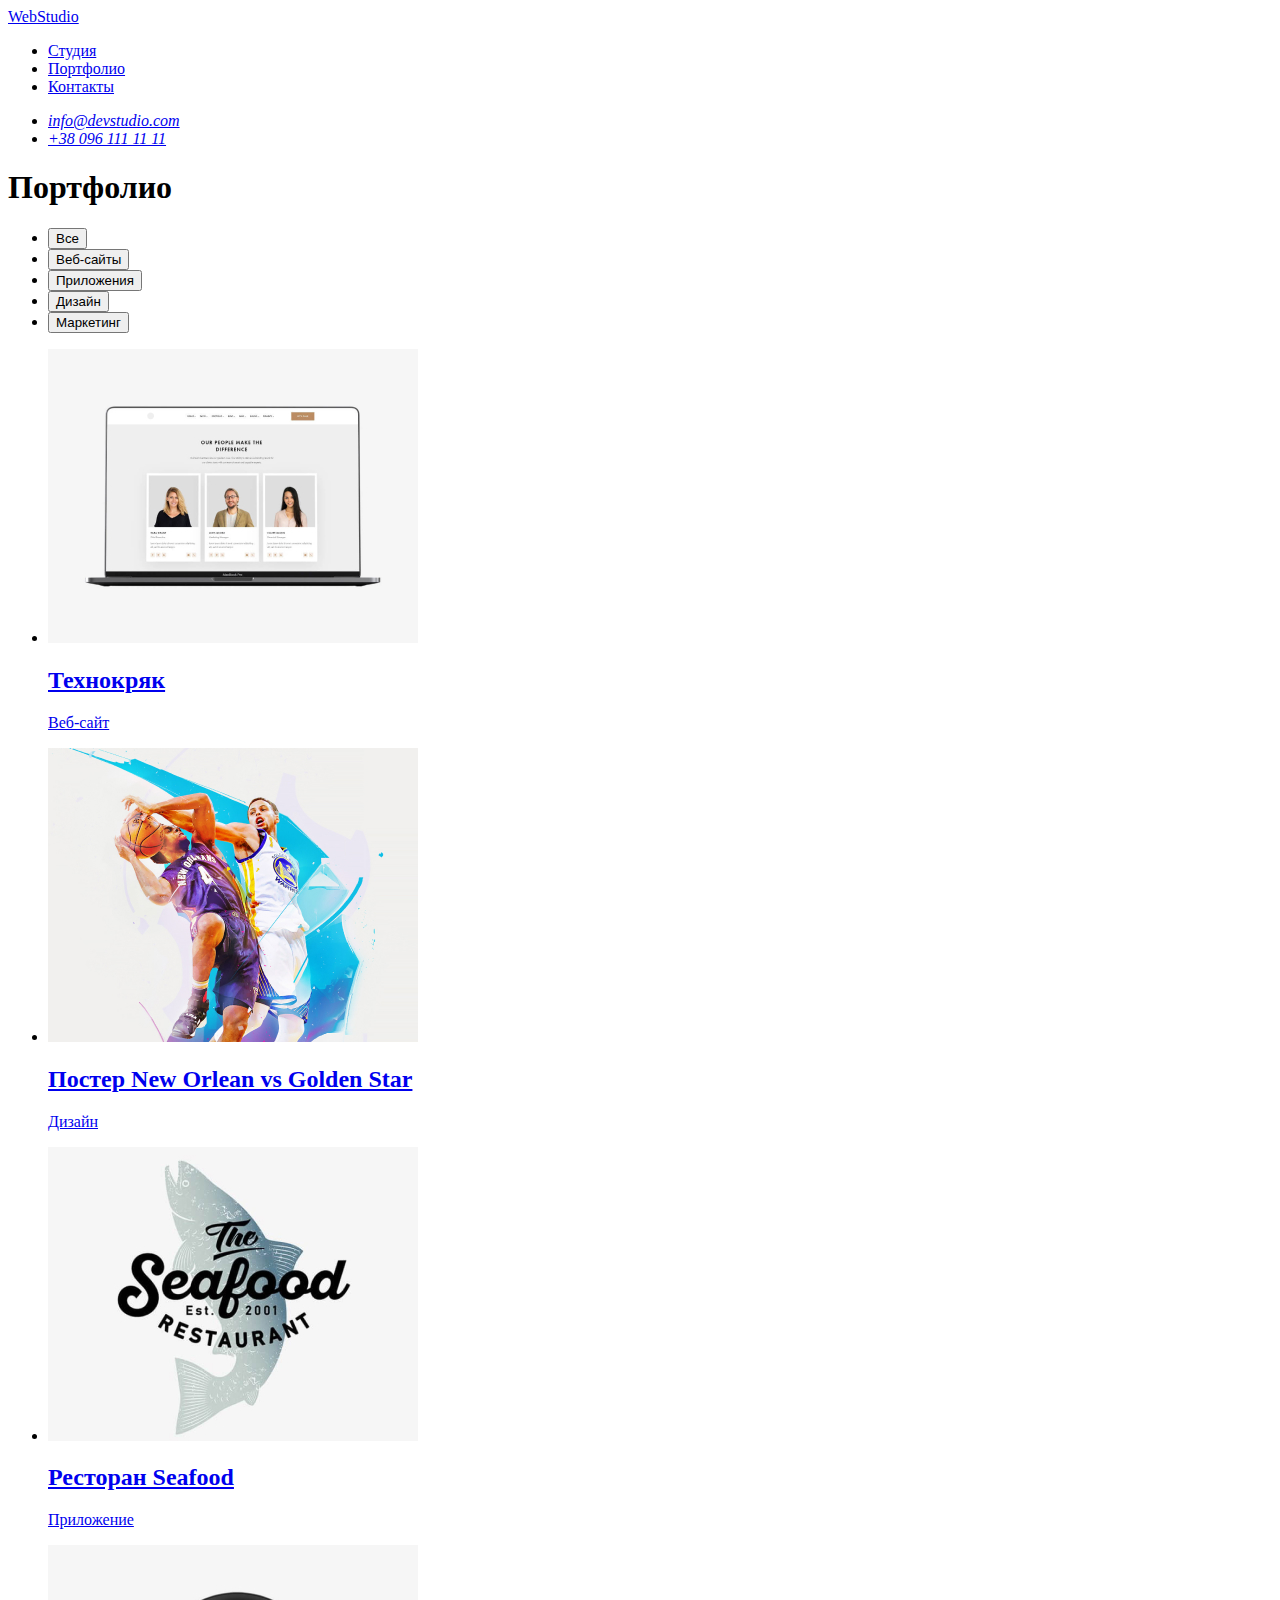
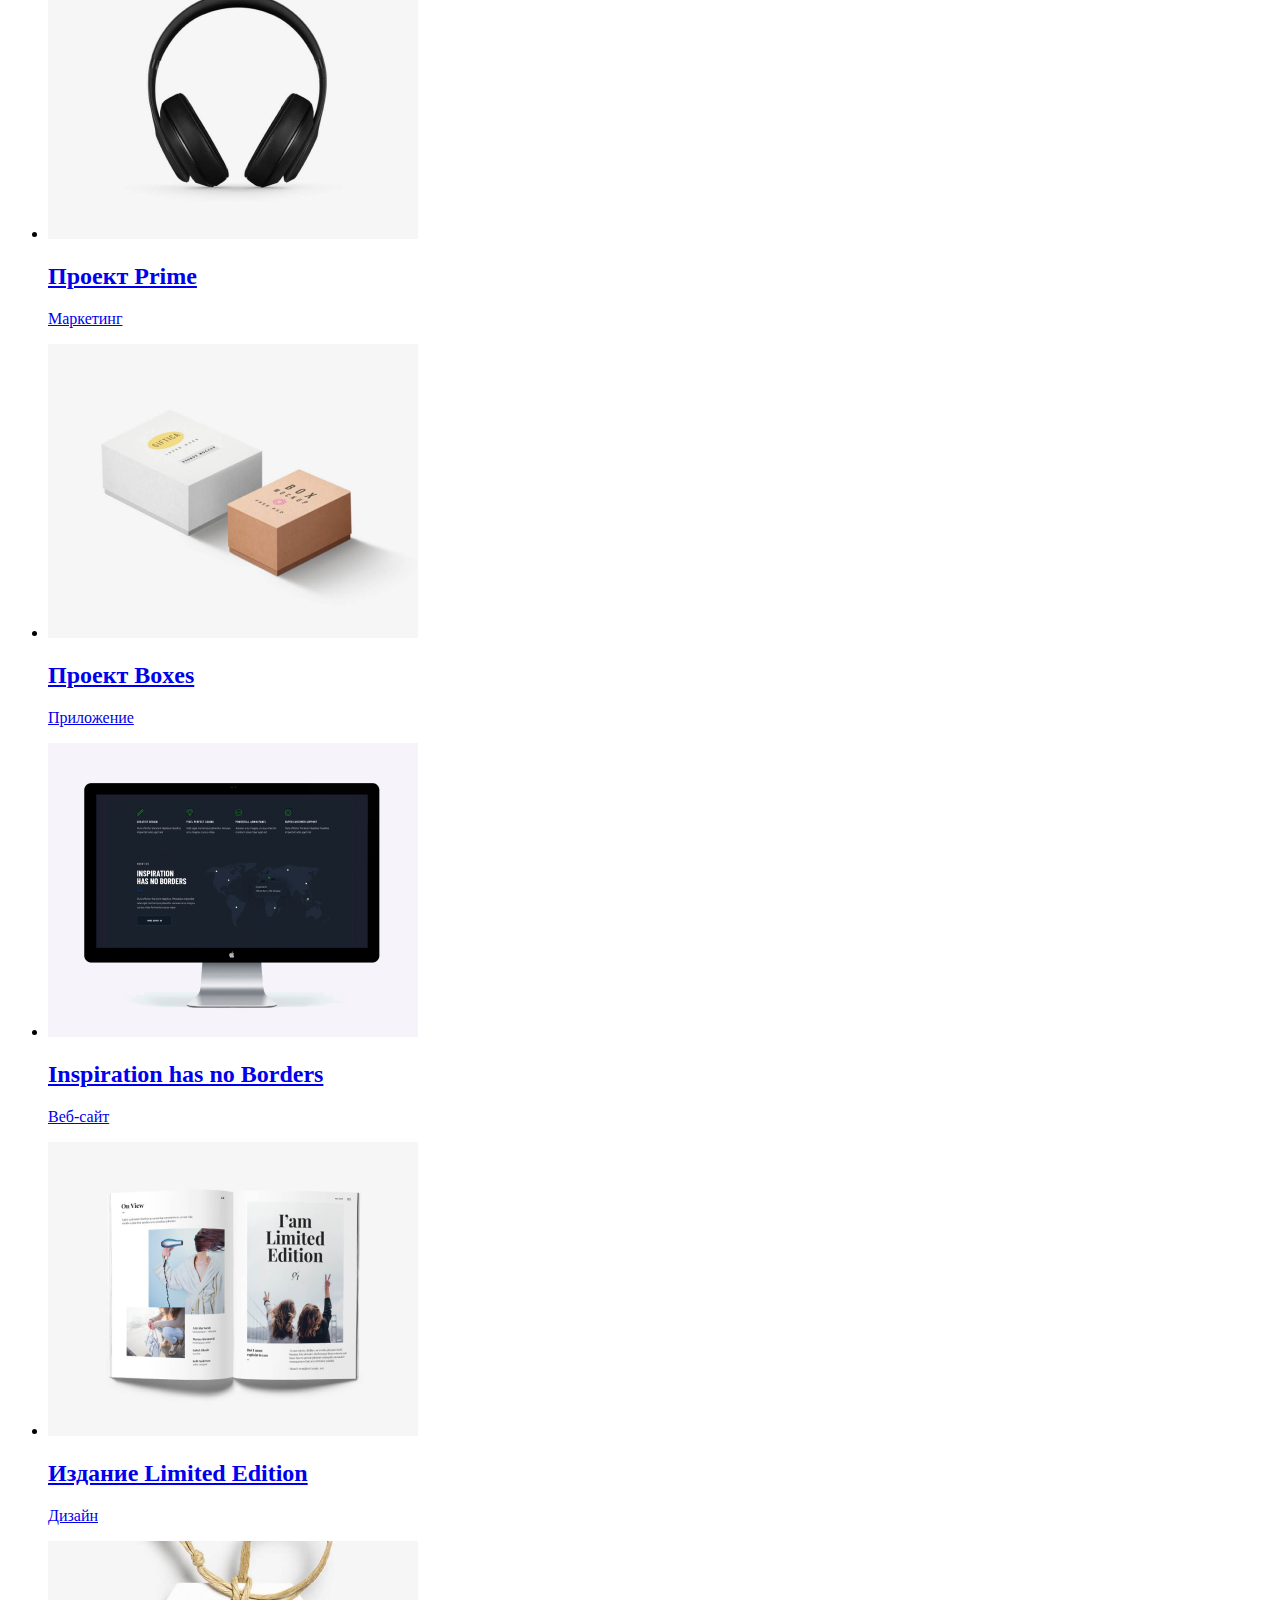
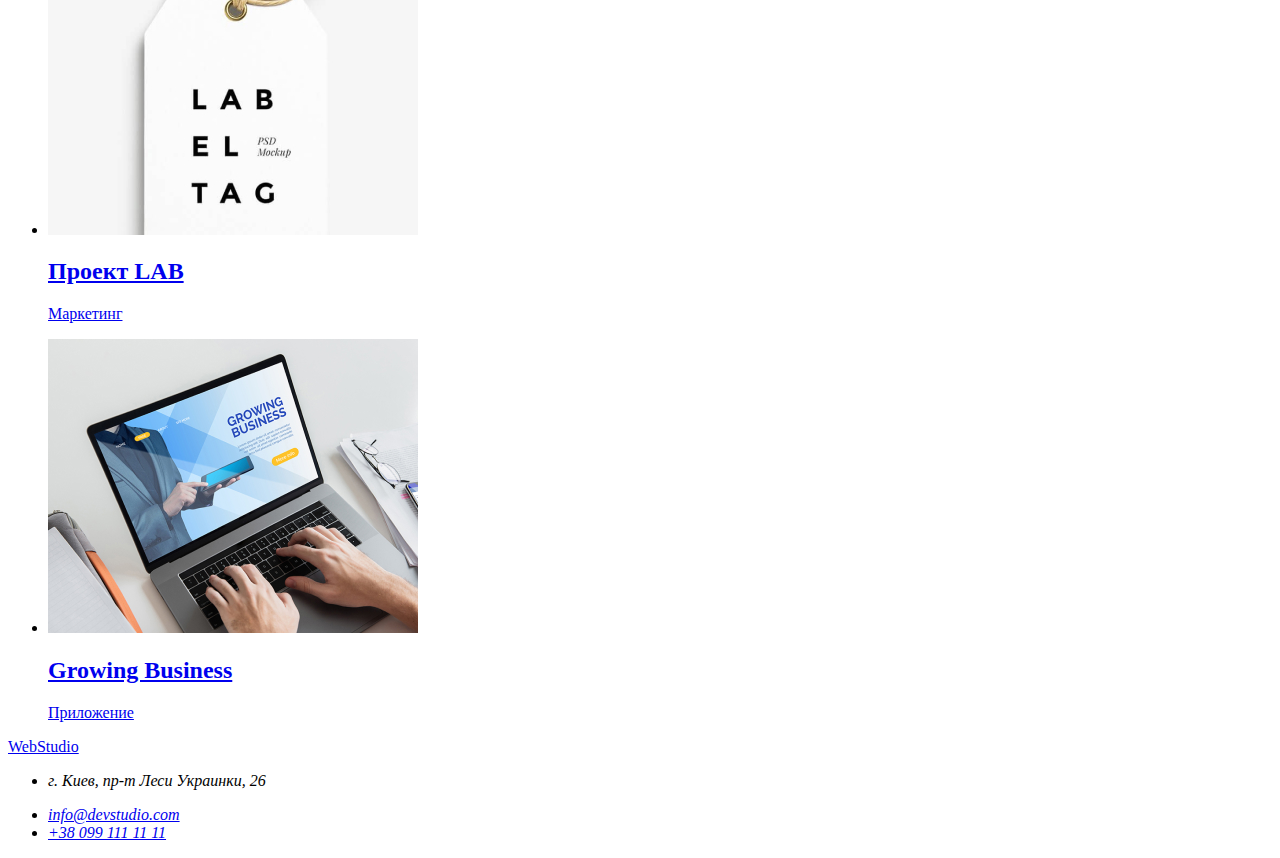
==== portfolio.html @ 846ecff5 "Add portfolio page" ====
<!DOCTYPE html>
<html lang="ru">
<head>
    <meta charset="UTF-8">
    <meta name="viewport" content="width=device-width, initial-scale=1.0">
    <title>Document</title>
</head>
<body>
    <header>
        <nav>
        <a href="#">WebStudio</a>
        <ul>
            <li><a href="#">Студия</a></li>
            <li><a href="#">Портфолио</a></li>
            <li><a href="#">Контакты</a></li>
        </ul>
        </nav>
        <address>
            <ul>
                <li><a href="mailto:info@devstudio.com">info@devstudio.com</a></li>
                <li><a href="tel:+380961111111">+38 096 111 11 11</a></li>
            </ul>
        </address>
    </header>
    <main>
<section>
    <h1>Портфолио</h1>
    <ul>
        <li><button type="button">Все</button></li>
        <li><button type="button">Веб-сайты</button></li>
        <li><button type="button">Приложения</button></li>
        <li><button type="button">Дизайн</button></li>
        <li><button type="button">Маркетинг</button></li>
    </ul>
    <ul>
        <li>
            <a href="#">
                <img src="./images/portfolio/techkriyk.jpg"  alt="Технокряк" width="370">
                <h2>Технокряк</h2>
                <p>Веб-сайт</p>
            </a>
        </li>
        <li>
            <a href="#">
                <img src="./images/portfolio/poster-new-orlean.jpg" alt="Постер с баскетболистами" width="370">
                <h2>Постер New Orlean vs Golden Star</h2>
                <p>Дизайн</p>
            </a>
        </li>
        <li>
            <a href="#">
                <img src="./images/portfolio/seafood.jpg" alt="Логотип ресторана" width="370">
                <h2>Ресторан Seafood</h2>
                <p>Приложение</p>
            </a>
        </li>
        <li>
            <a href="#">
                <img src="./images/portfolio/prime.jpg" alt="Наушники" width="370">
                <h2>Проект Prime</h2>
                <p>Маркетинг</p>
            </a>
        </li>
        <li>
            <a href="#">
                <img src="./images/portfolio/boxes.jpg" alt="Две коробки" width="370">
                <h2>Проект Boxes</h2>
                <p>Приложение</p>
            </a>
        </li>
        <li>
            <a href="#">
                <img src="./images/portfolio/inspiration.jpg" alt="Монитор с сайтом" width="370">
                <h2>Inspiration has no Borders</h2>
                <p>Веб-сайт</p>
            </a>
        </li>
        <li>
            <a href="#">
                <img src="./images/portfolio/limited-edition.jpg" alt="Разворот книги" width="370">
                <h2>Издание Limited Edition</h2>
                <p>Дизайн</p>
            </a>
        </li>
        <li>
            <a href="#">
                <img src="./images/portfolio/lab.jpg" alt="Лейб" width="370">
                <h2>Проект LAB</h2>
                <p>Маркетинг</p>
            </a>
        </li>
        <li>
            <a href="#">
                <img src="./images/portfolio/growing-business.jpg" alt="Ноутбук" width="370">
                <h2>Growing Business</h2>
                <p>Приложение</p>
            </a>
        </li>
    </ul>

</section>
    </main>
    <footer>
        <a href="#">WebStudio</a>
        <address>
            <ul>
                <li><p>г. Киев, пр-т Леси Украинки, 26</p></li>
                <li><a href="mailto:info@devstudio.com">info@devstudio.com</a></li>
                <li><a href="tel:+380991111111">+38 099 111 11 11</a></li>
            </ul>
        </address>
    </footer>
</body>
</html>
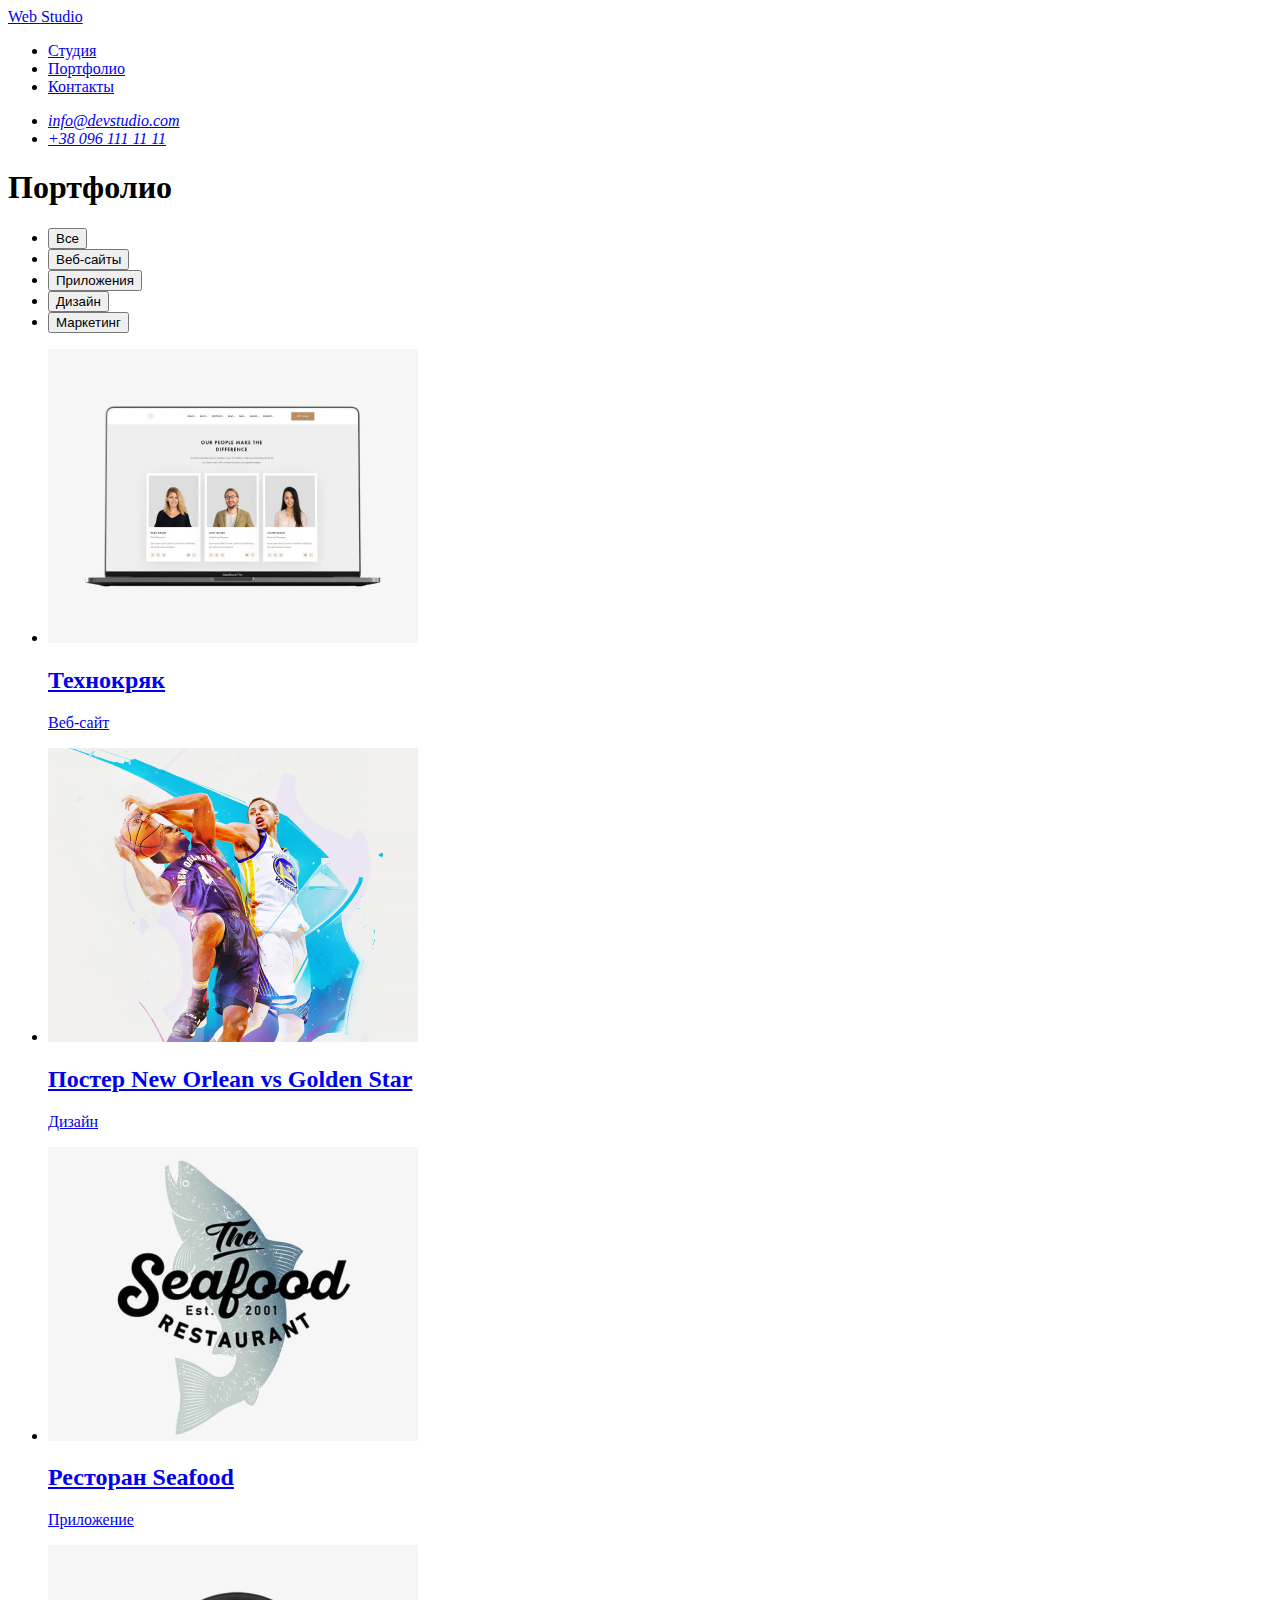
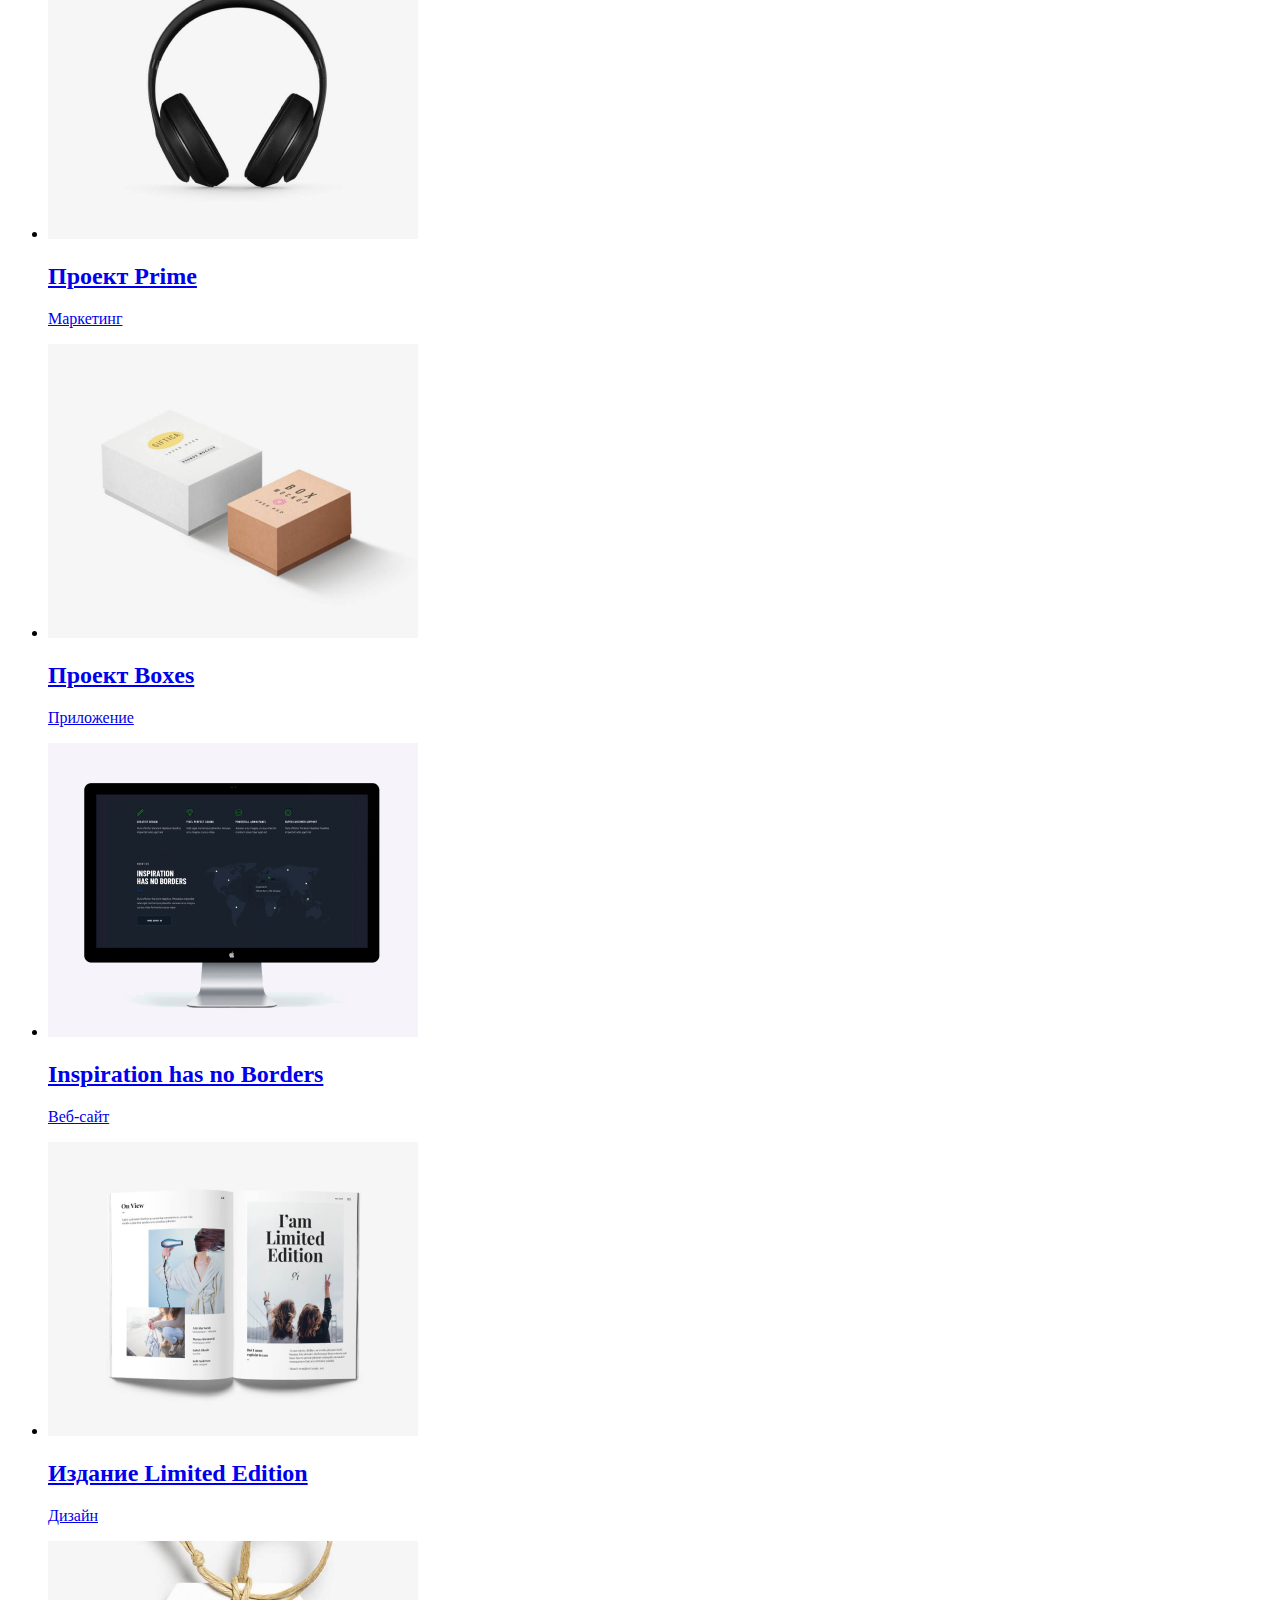
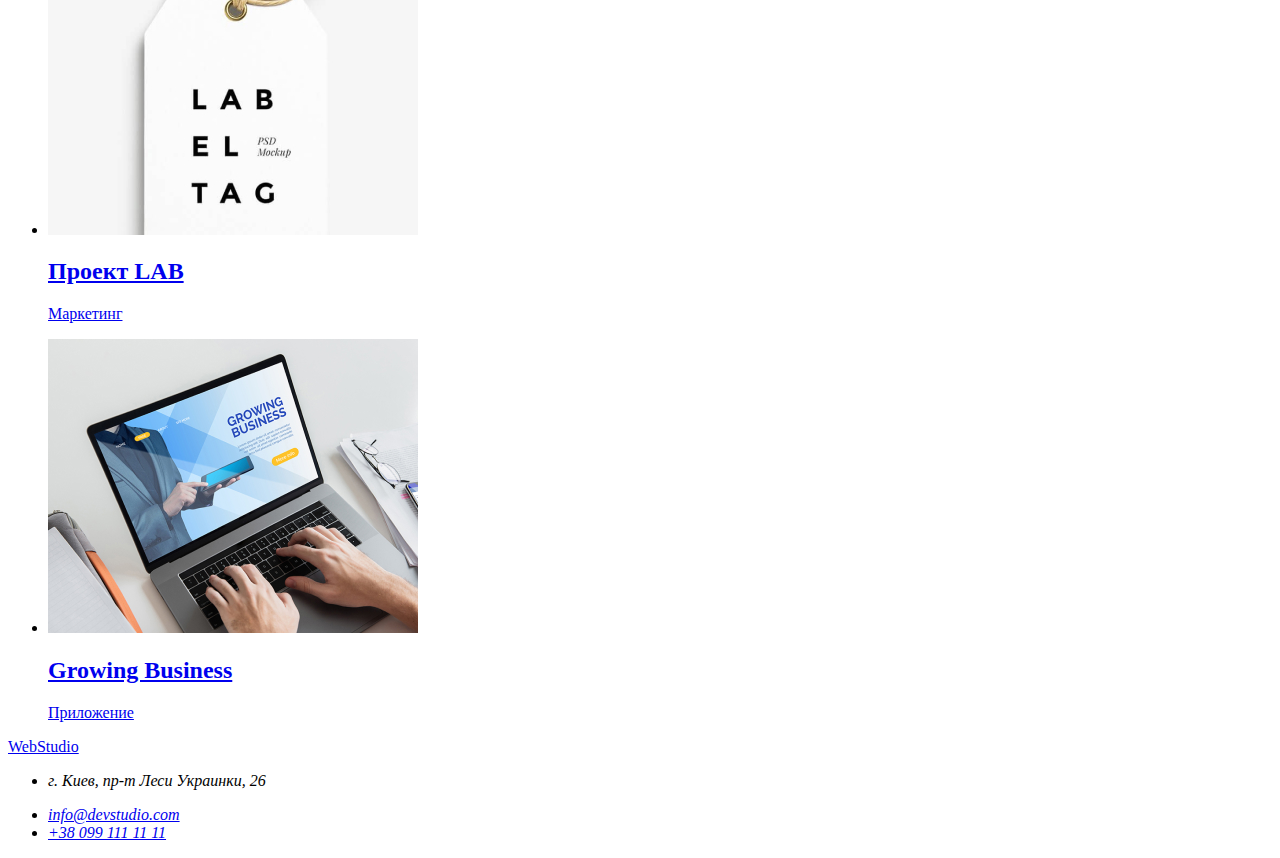
==== commit 306b2c84: "add style-table for index" ====
--- a/portfolio.html
+++ b/portfolio.html
@@ -8,7 +8,7 @@
 <body>
     <header>
         <nav>
-        <a href="#">WebStudio</a>
+        <a class="logo" href="#">Web <span class="logo-part">Studio</span></a>
         <ul>
             <li><a href="#">Студия</a></li>
             <li><a href="#">Портфолио</a></li>
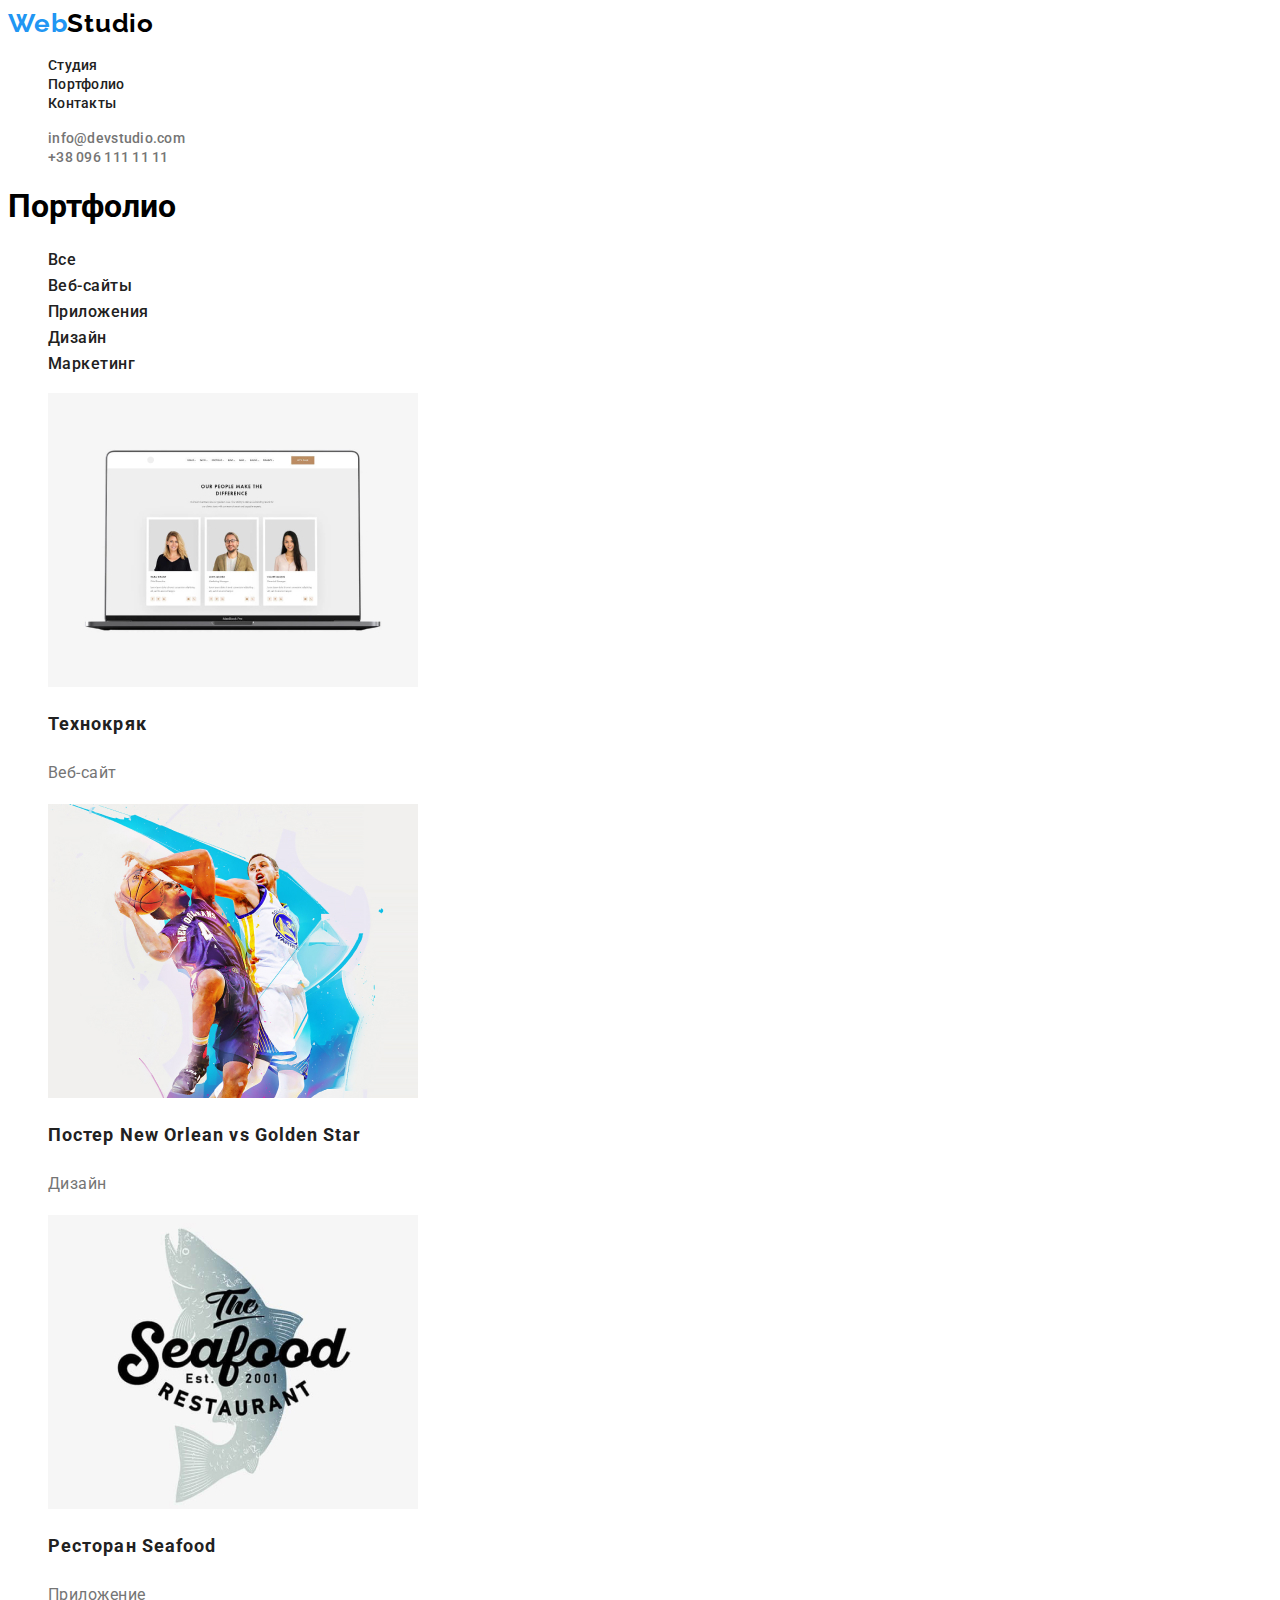
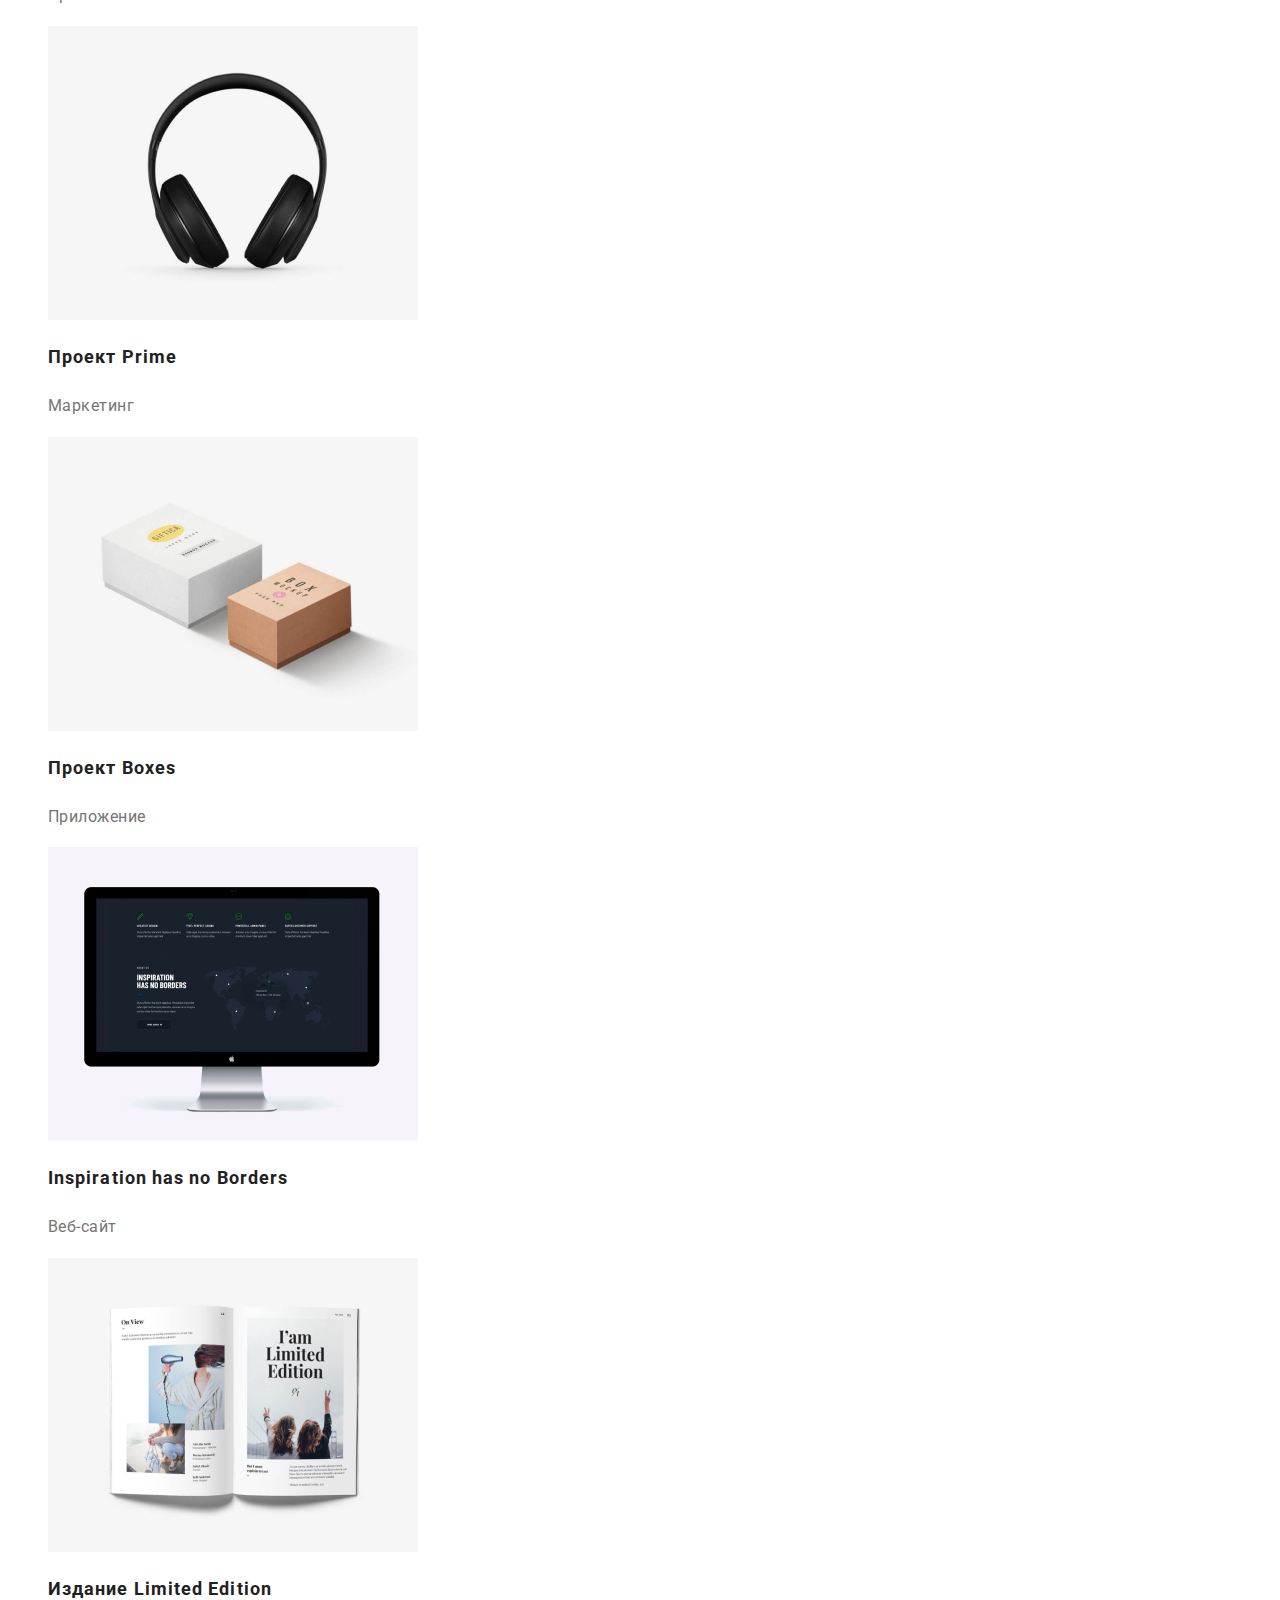
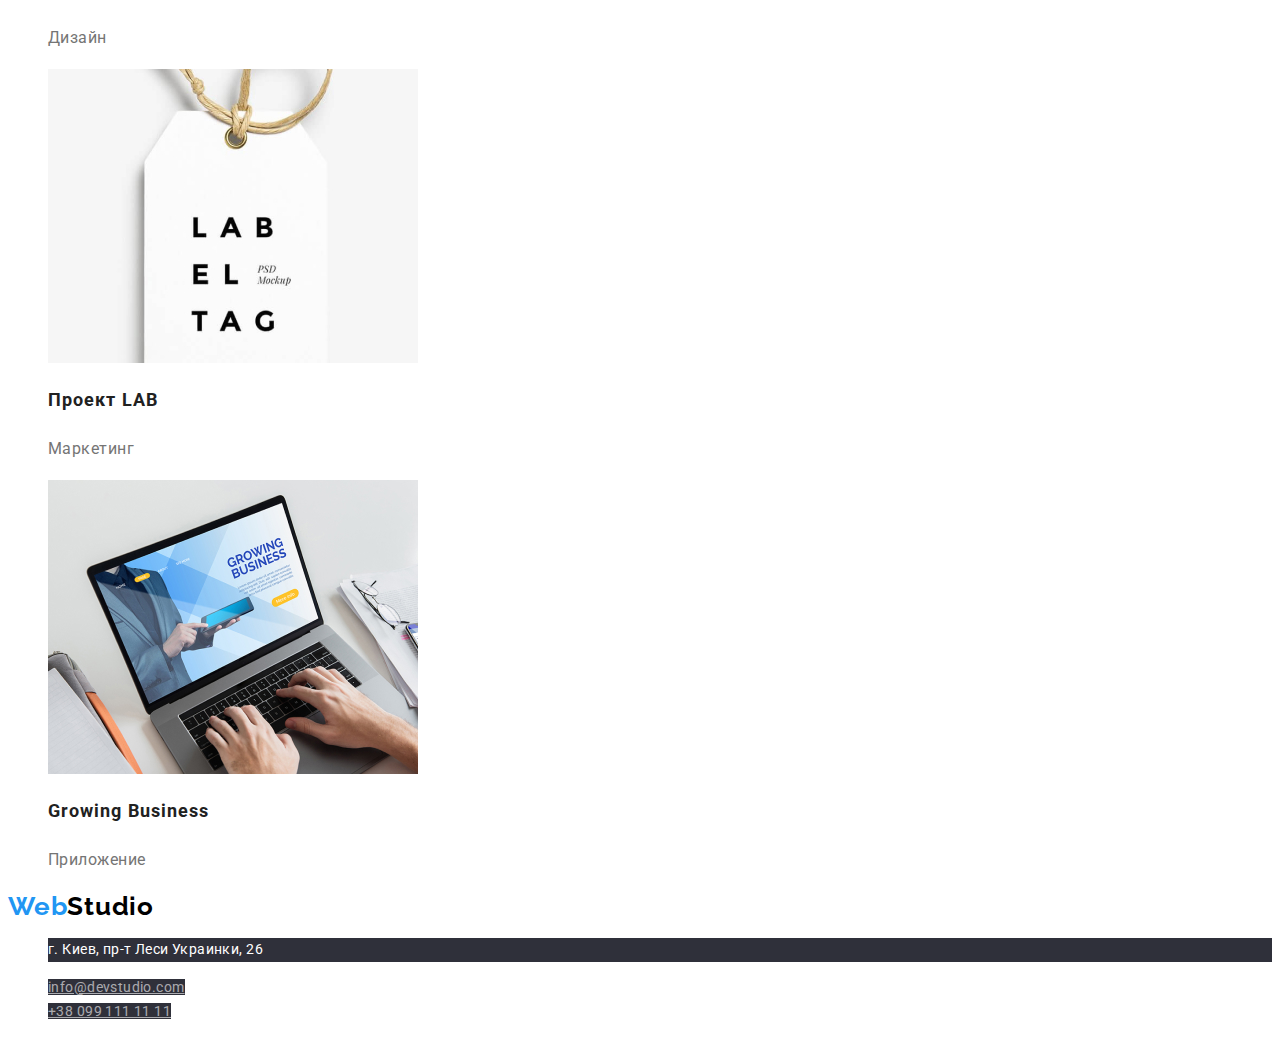
==== commit 08089e4d: "add style-table for portfolio list" ====
--- a/portfolio.html
+++ b/portfolio.html
@@ -4,26 +4,29 @@
     <meta charset="UTF-8">
     <meta name="viewport" content="width=device-width, initial-scale=1.0">
     <title>Document</title>
+    <link rel="stylesheet" href="./css/style.css">
+    <link rel="preconnect" href="https://fonts.gstatic.com">
+    <link href="https://fonts.googleapis.com/css2?family=Raleway:wght@700&family=Roboto:wght@300;400;500;700;900&display=swap" rel="stylesheet">
 </head>
 <body>
     <header>
         <nav>
-        <a class="logo" href="#">Web <span class="logo-part">Studio</span></a>
-        <ul>
+            <a class="logo" href="#">Web<span class="logo-part">Studio</span></a>
+        <ul class="list-nav">
             <li><a href="#">Студия</a></li>
             <li><a href="#">Портфолио</a></li>
             <li><a href="#">Контакты</a></li>
         </ul>
         </nav>
         <address>
-            <ul>
+            <ul class="address-header">
                 <li><a href="mailto:info@devstudio.com">info@devstudio.com</a></li>
                 <li><a href="tel:+380961111111">+38 096 111 11 11</a></li>
             </ul>
         </address>
     </header>
     <main>
-<section>
+<section class="portfolio">
     <h1>Портфолио</h1>
     <ul>
         <li><button type="button">Все</button></li>
@@ -32,7 +35,7 @@
         <li><button type="button">Дизайн</button></li>
         <li><button type="button">Маркетинг</button></li>
     </ul>
-    <ul>
+    <ul class="portfolio-preview">
         <li>
             <a href="#">
                 <img src="./images/portfolio/techkriyk.jpg"  alt="Технокряк" width="370">
@@ -101,9 +104,9 @@
 </section>
     </main>
     <footer>
-        <a href="#">WebStudio</a>
+        <a class="logo" href="#">Web<span class="logo-part">Studio</span></a>
         <address>
-            <ul>
+            <ul class="footer-address">
                 <li><p>г. Киев, пр-т Леси Украинки, 26</p></li>
                 <li><a href="mailto:info@devstudio.com">info@devstudio.com</a></li>
                 <li><a href="tel:+380991111111">+38 099 111 11 11</a></li>
--- a/css/style.css
+++ b/css/style.css
@@ -0,0 +1,190 @@
+:root {
+    --background-color-white: #FFFFFF;
+    --title-text-color: #212121;
+    --main-text-color: #757575;
+}
+body {
+    background-color: var(--background-color-white);
+    font-family: roboto, sans-serif;
+}
+ul {
+    list-style: none;
+}
+/* header */
+.logo {
+    text-decoration: none;
+    color: #2196F3;
+    font-family: raleway, sans-serif;
+    font-style: normal;
+    font-weight: 700;
+    font-size: 26px;
+    line-height: 1.19;
+    letter-spacing: 0.03em;
+}
+.logo-part {
+    color: #000000;
+}
+.list-nav a {
+    text-decoration: none;
+    color: var(--title-text-color);
+    font-style: normal;
+    font-weight: 500;
+    font-size: 14px;
+    line-height: 1.14;
+    letter-spacing: 0.02em;
+}
+.address-header a {
+    text-decoration: none;
+    color: var(--main-text-color);
+    font-style: normal;
+    font-weight: 500;
+    font-size: 14px;
+    line-height: 1.14;
+    letter-spacing: 0.02em;
+}
+.list-nav a:hover,
+.address-header a:hover,
+.list-nav a:focus,
+.address-header a:focus {
+    color: #2196F3;
+}
+/* hero */
+.hero-title {
+    color:#FFFFFF;
+    background-color: #2F303A;
+    font-style: normal;
+    font-weight: 900;
+    font-size: 44px;
+    line-height: 1.36;
+    letter-spacing: 0.06em;
+    text-align: center;
+    text-transform: uppercase;
+
+}
+.hero-button {
+    text-decoration: none;
+    color:#FFFFFF;
+    background-color:#2196F3;
+    font-style: normal;
+    font-weight: 700;
+    font-size: 16px;
+    line-height: 1.87;
+    text-align: center;
+    letter-spacing: 0.06em;
+}
+/* features */
+.features p {
+    color: var(--main-text-color);
+    font-style: normal;
+    font-weight: 400;
+    font-size: 14px;
+    line-height: 1.71;
+    letter-spacing: 0.03em;
+}
+.features h3 {
+    color: var(--title-text-color);
+    font-style: normal;
+    font-weight: 700;
+    font-size: 14px;
+    line-height: 1.14;
+    letter-spacing: 0.03em;
+    text-transform: uppercase;
+}
+/* about-us */
+.about-title {
+    color: var(--title-text-color);
+    font-style: normal;
+    font-weight: 700;
+    font-size: 36px;
+    line-height: 1.17;
+    text-align: center;
+    letter-spacing: 0.03em;
+}
+/* team */
+.team-title {
+    color: var(--title-text-color);
+    font-style: normal;
+    font-weight: 700;
+    font-size: 36px;
+    line-height: 1.17;
+    text-align: center;
+    letter-spacing: 0.03em;
+}
+.team h3 {
+    color: var(--title-text-color);
+    font-style: normal;
+    font-weight: 500;
+    font-size: 16px;
+    line-height: 1.19;
+    letter-spacing: 0.03em;
+}
+.team p {
+    color: var(--main-text-color);
+    font-style: normal;
+    font-weight: 400;
+    font-size: 16px;
+    line-height: 1.19;
+    letter-spacing: 0.03em; 
+}
+/* footer */
+.footer-address p {
+    color: #FFFFFF;
+    background-color: #2F303A;
+    font-style: normal;
+    font-weight: 400;
+    font-size: 14px;
+    line-height: 1.71;
+    letter-spacing: 0.03em;
+}
+.footer-address a {
+    color: rgba(255, 255, 255, 0.6);
+    background-color: #2F303A;
+    font-style: normal;
+    font-weight: 400;
+    font-size: 14px;
+    line-height:1.71;
+    letter-spacing: 0.03em;
+}
+/* portfolio list */
+/* buttons */
+button {
+    padding: 0;
+    border: none;
+    font: inherit;
+    color: inherit;
+    background-color: transparent;
+}
+.portfolio button {
+    color: var(--title-text-color);
+    font-style: normal;
+    font-weight: 500;
+    font-size: 16px;
+    line-height: 1.63;
+    text-align: center;
+    letter-spacing: 0.03em;
+    background-color: F5F4FA;
+}
+.portfolio button:hover,
+.portfolio button:focus {
+    color: #FFFFFF;
+    background-color: #2196F3;
+}
+.portfolio-preview a {
+    text-decoration: none;
+}
+.portfolio-preview h2 {
+    color: var(--title-text-color);
+    font-style: normal;
+    font-weight: 700;
+    font-size: 18px;
+    line-height: 2;
+    letter-spacing: 0.06em;
+}
+.portfolio-preview p {
+   color: var(--main-text-color); 
+    font-style: normal;
+    font-weight: 400;
+    font-size: 16px;
+    line-height: 1.87;
+    letter-spacing: 0.03em;
+}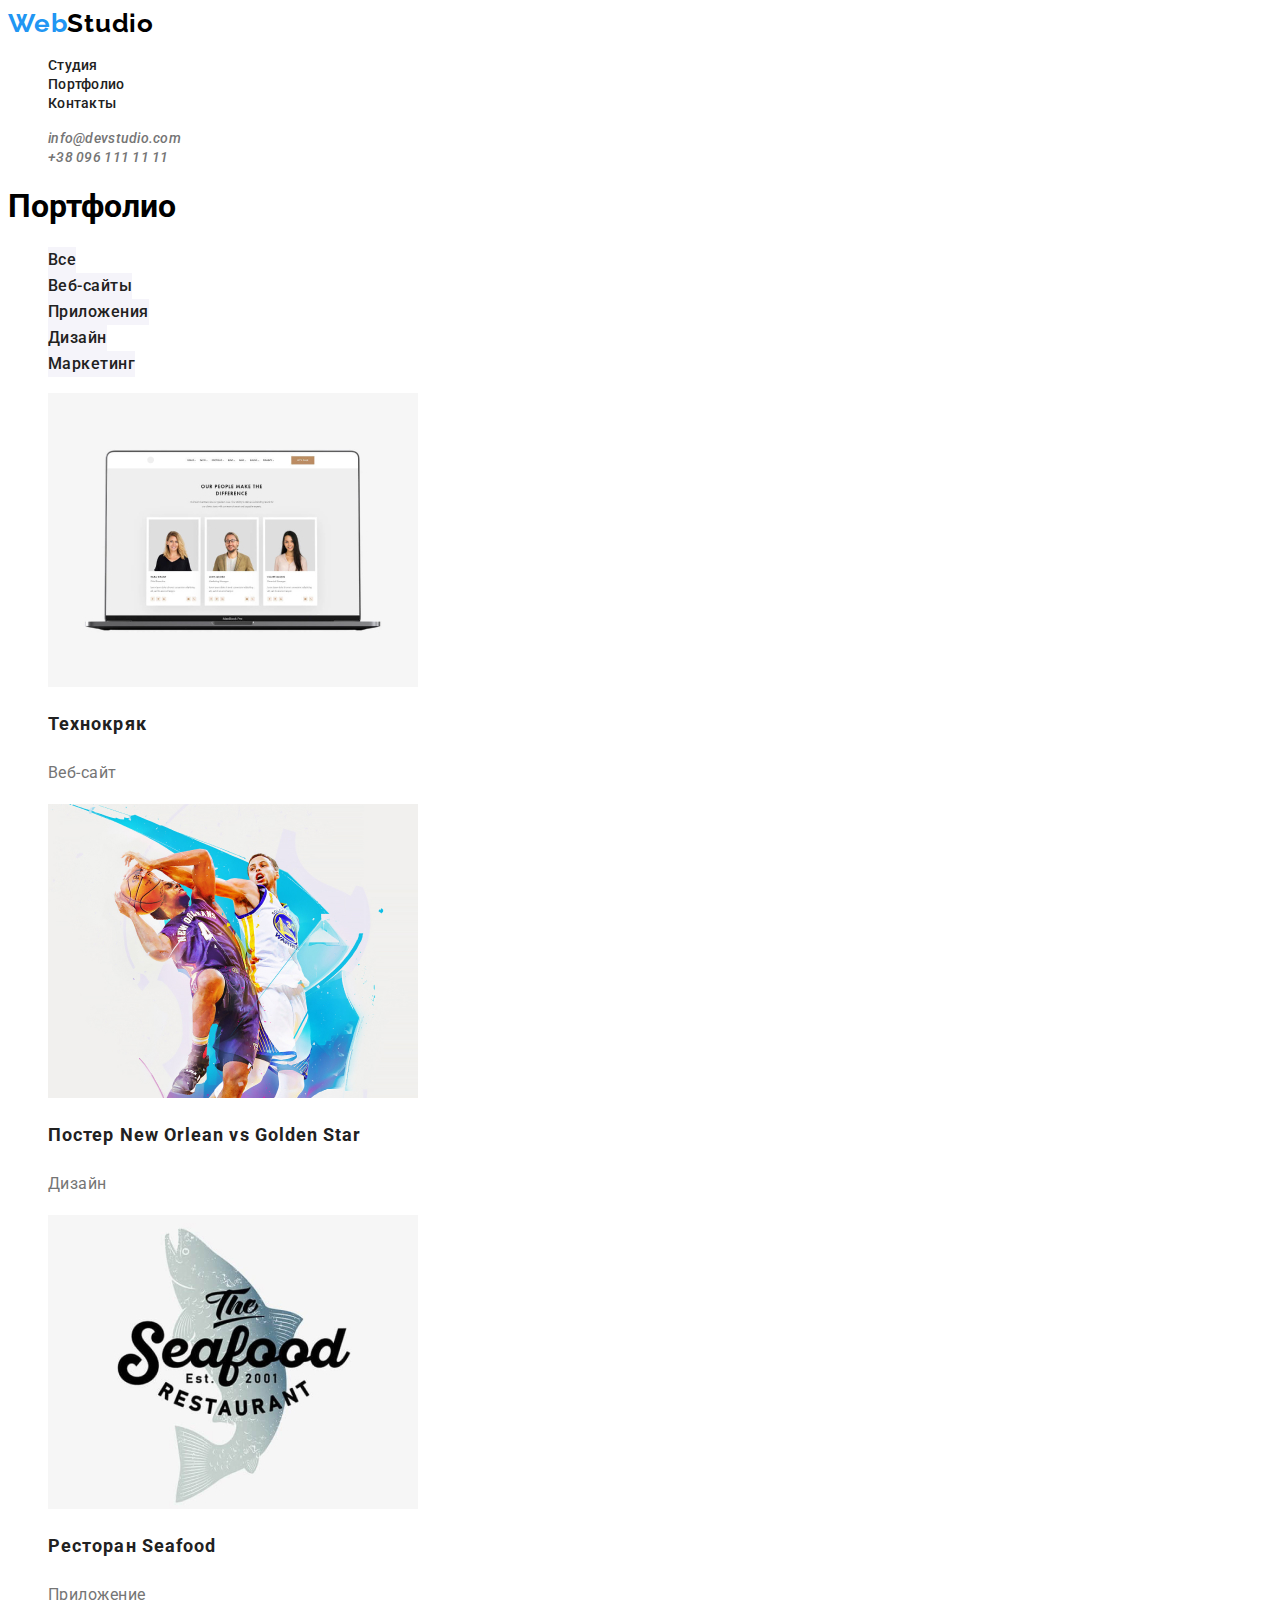
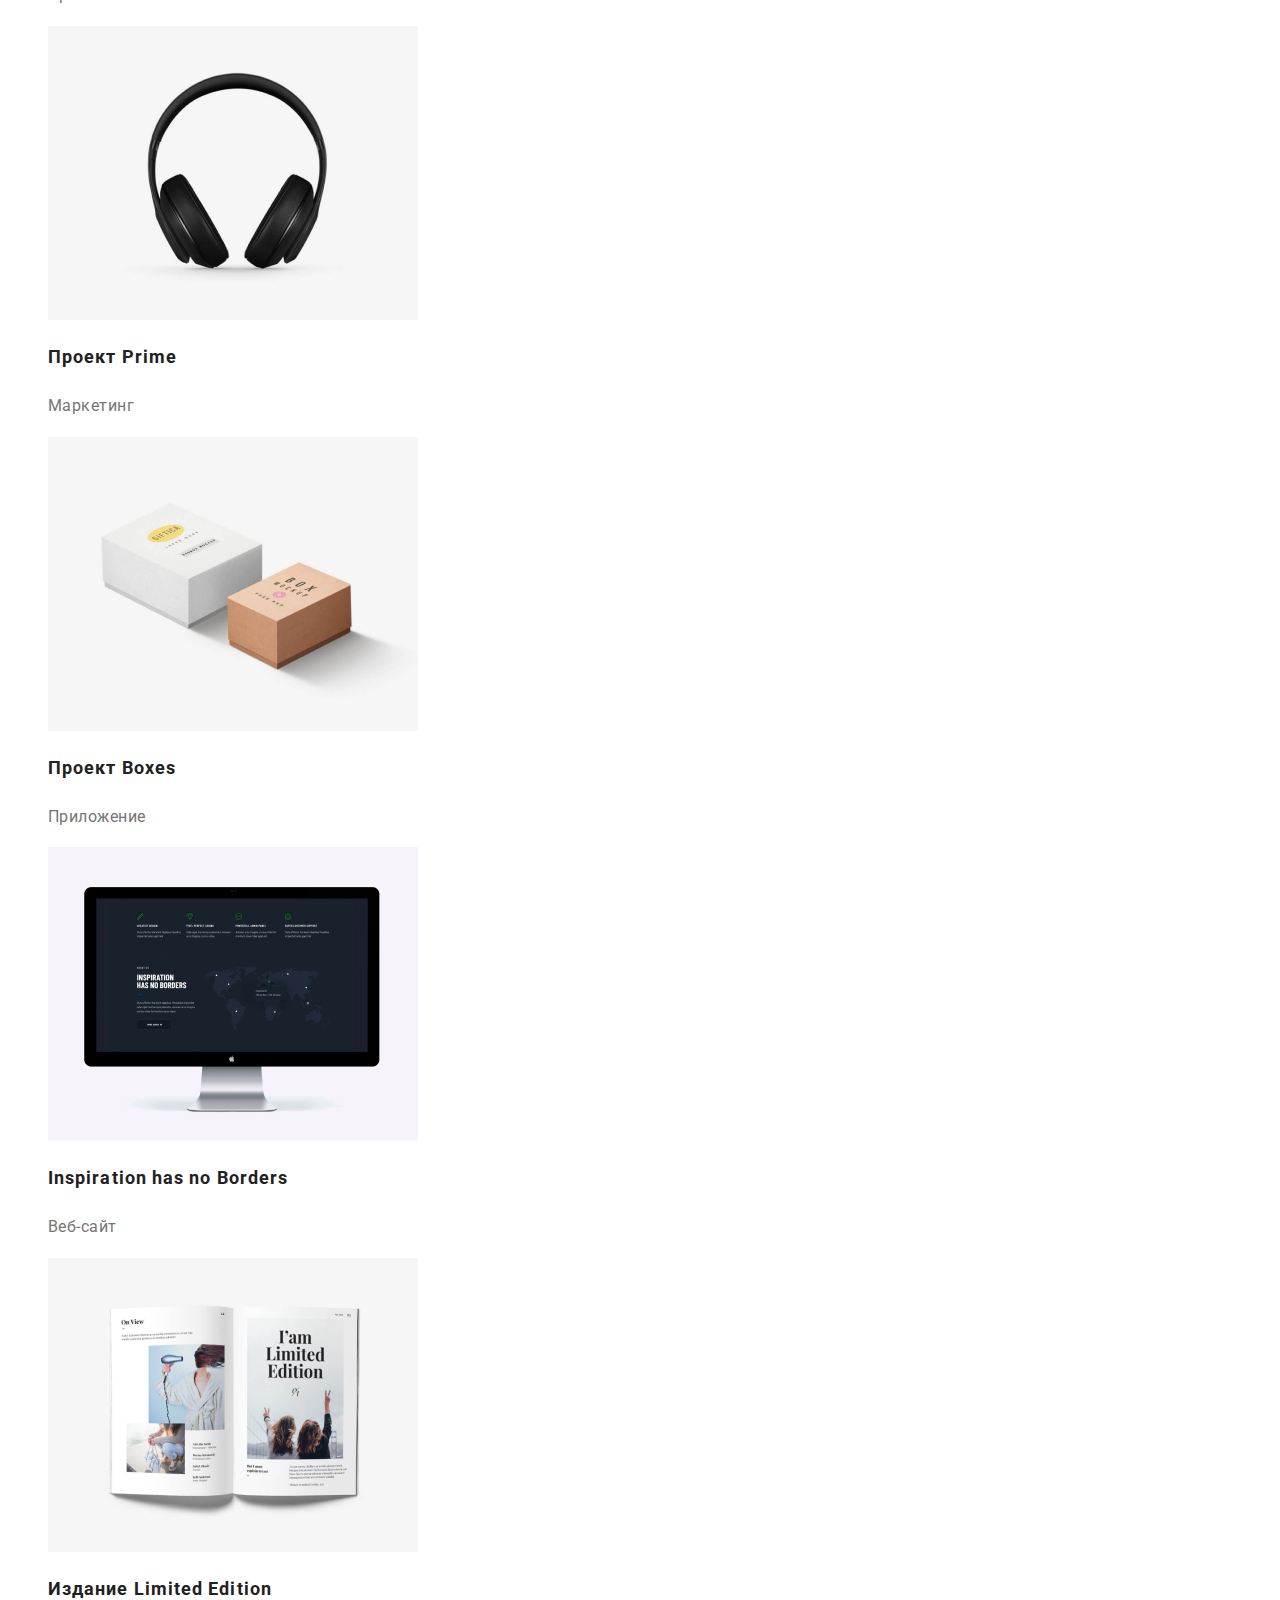
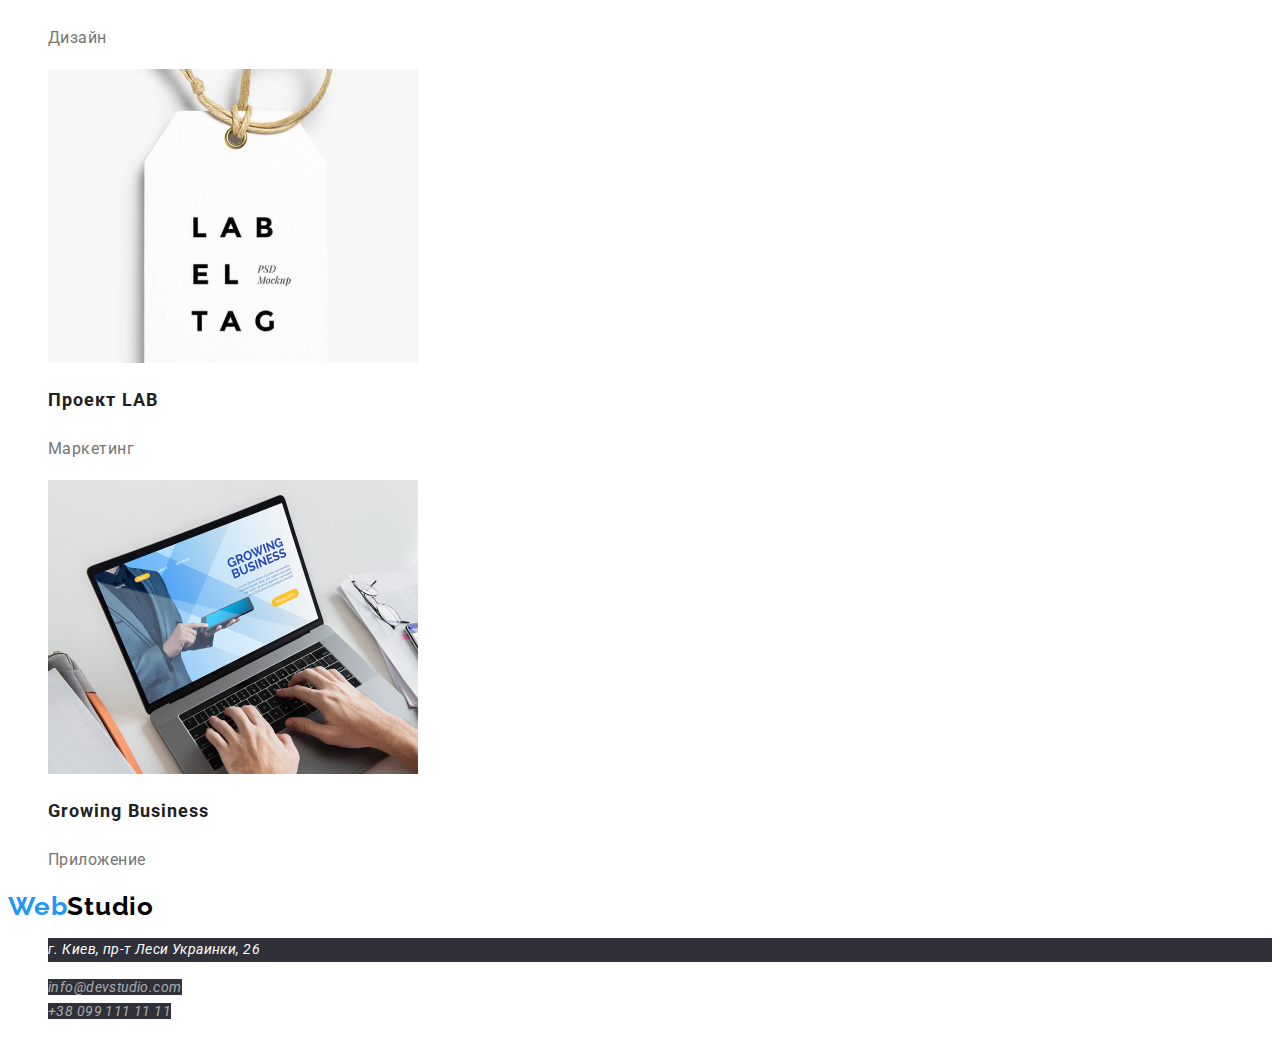
==== commit 5a700322: "bug fix" ====
--- a/portfolio.html
+++ b/portfolio.html
@@ -11,9 +11,9 @@
 <body>
     <header>
         <nav>
-            <a class="logo" href="#">Web<span class="logo-part">Studio</span></a>
+            <a class="logo" href="./index.html">Web<span class="logo-part">Studio</span></a>
         <ul class="list-nav">
-            <li><a href="#">Студия</a></li>
+            <li><a href="./index.html">Студия</a></li>
             <li><a href="#">Портфолио</a></li>
             <li><a href="#">Контакты</a></li>
         </ul>
--- a/css/style.css
+++ b/css/style.css
@@ -15,7 +15,6 @@
     text-decoration: none;
     color: #2196F3;
     font-family: raleway, sans-serif;
-    font-style: normal;
     font-weight: 700;
     font-size: 26px;
     line-height: 1.19;
@@ -27,7 +26,6 @@
 .list-nav a {
     text-decoration: none;
     color: var(--title-text-color);
-    font-style: normal;
     font-weight: 500;
     font-size: 14px;
     line-height: 1.14;
@@ -36,7 +34,6 @@
 .address-header a {
     text-decoration: none;
     color: var(--main-text-color);
-    font-style: normal;
     font-weight: 500;
     font-size: 14px;
     line-height: 1.14;
@@ -45,14 +42,14 @@
 .list-nav a:hover,
 .address-header a:hover,
 .list-nav a:focus,
-.address-header a:focus {
+.address-header a:focus
+.list-nav a:active {
     color: #2196F3;
 }
 /* hero */
 .hero-title {
     color:#FFFFFF;
     background-color: #2F303A;
-    font-style: normal;
     font-weight: 900;
     font-size: 44px;
     line-height: 1.36;
@@ -65,7 +62,6 @@
     text-decoration: none;
     color:#FFFFFF;
     background-color:#2196F3;
-    font-style: normal;
     font-weight: 700;
     font-size: 16px;
     line-height: 1.87;
@@ -75,7 +71,6 @@
 /* features */
 .features p {
     color: var(--main-text-color);
-    font-style: normal;
     font-weight: 400;
     font-size: 14px;
     line-height: 1.71;
@@ -83,7 +78,6 @@
 }
 .features h3 {
     color: var(--title-text-color);
-    font-style: normal;
     font-weight: 700;
     font-size: 14px;
     line-height: 1.14;
@@ -92,8 +86,7 @@
 }
 /* about-us */
 .about-title {
-    color: var(--title-text-color);
-    font-style: normal;
+    color: var(--title-text-color)
     font-weight: 700;
     font-size: 36px;
     line-height: 1.17;
@@ -103,7 +96,6 @@
 /* team */
 .team-title {
     color: var(--title-text-color);
-    font-style: normal;
     font-weight: 700;
     font-size: 36px;
     line-height: 1.17;
@@ -112,7 +104,6 @@
 }
 .team h3 {
     color: var(--title-text-color);
-    font-style: normal;
     font-weight: 500;
     font-size: 16px;
     line-height: 1.19;
@@ -120,7 +111,6 @@
 }
 .team p {
     color: var(--main-text-color);
-    font-style: normal;
     font-weight: 400;
     font-size: 16px;
     line-height: 1.19;
@@ -129,8 +119,8 @@
 /* footer */
 .footer-address p {
     color: #FFFFFF;
+    text-decoration: none;
     background-color: #2F303A;
-    font-style: normal;
     font-weight: 400;
     font-size: 14px;
     line-height: 1.71;
@@ -138,8 +128,8 @@
 }
 .footer-address a {
     color: rgba(255, 255, 255, 0.6);
+    text-decoration: none;
     background-color: #2F303A;
-    font-style: normal;
     font-weight: 400;
     font-size: 14px;
     line-height:1.71;
@@ -156,13 +146,12 @@
 }
 .portfolio button {
     color: var(--title-text-color);
-    font-style: normal;
     font-weight: 500;
     font-size: 16px;
     line-height: 1.63;
     text-align: center;
     letter-spacing: 0.03em;
-    background-color: F5F4FA;
+    background-color: #F5F4FA;
 }
 .portfolio button:hover,
 .portfolio button:focus {
@@ -174,7 +163,6 @@
 }
 .portfolio-preview h2 {
     color: var(--title-text-color);
-    font-style: normal;
     font-weight: 700;
     font-size: 18px;
     line-height: 2;
@@ -182,9 +170,8 @@
 }
 .portfolio-preview p {
    color: var(--main-text-color); 
-    font-style: normal;
     font-weight: 400;
     font-size: 16px;
     line-height: 1.87;
     letter-spacing: 0.03em;
-}+}
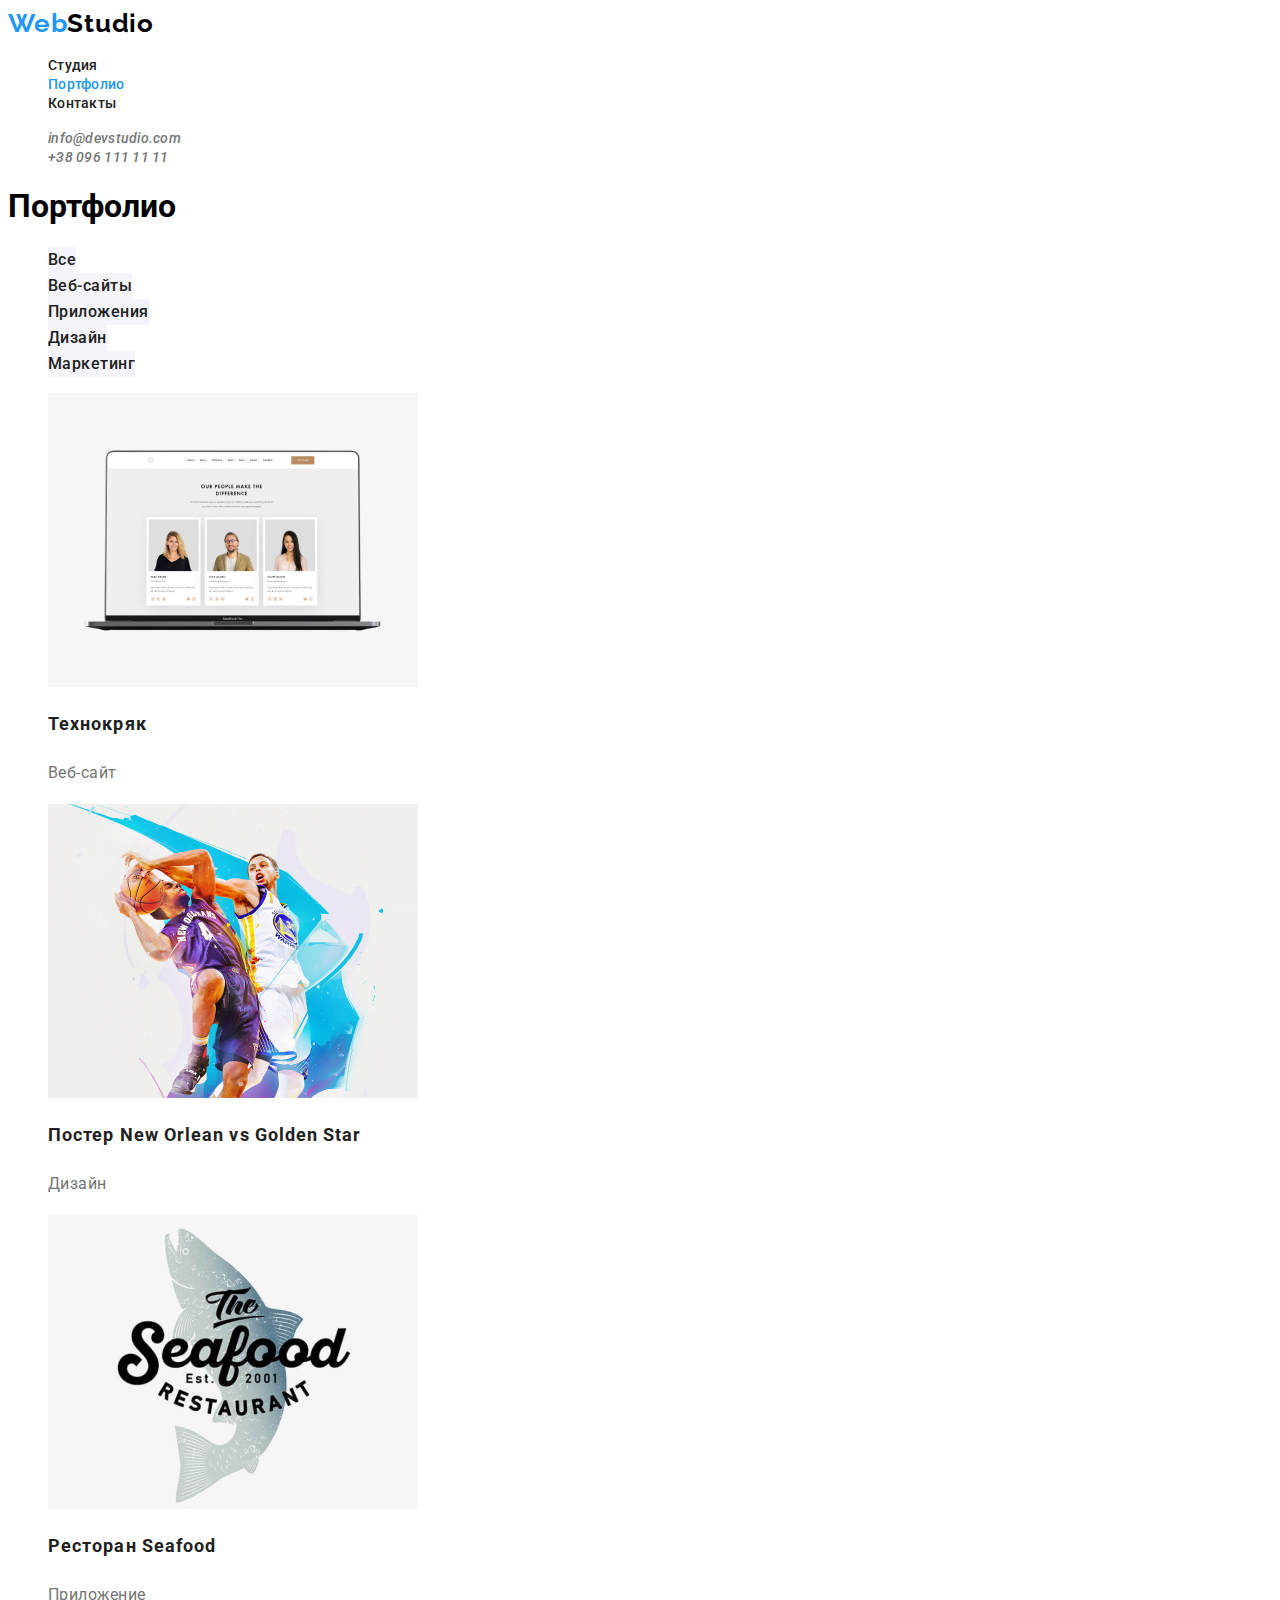
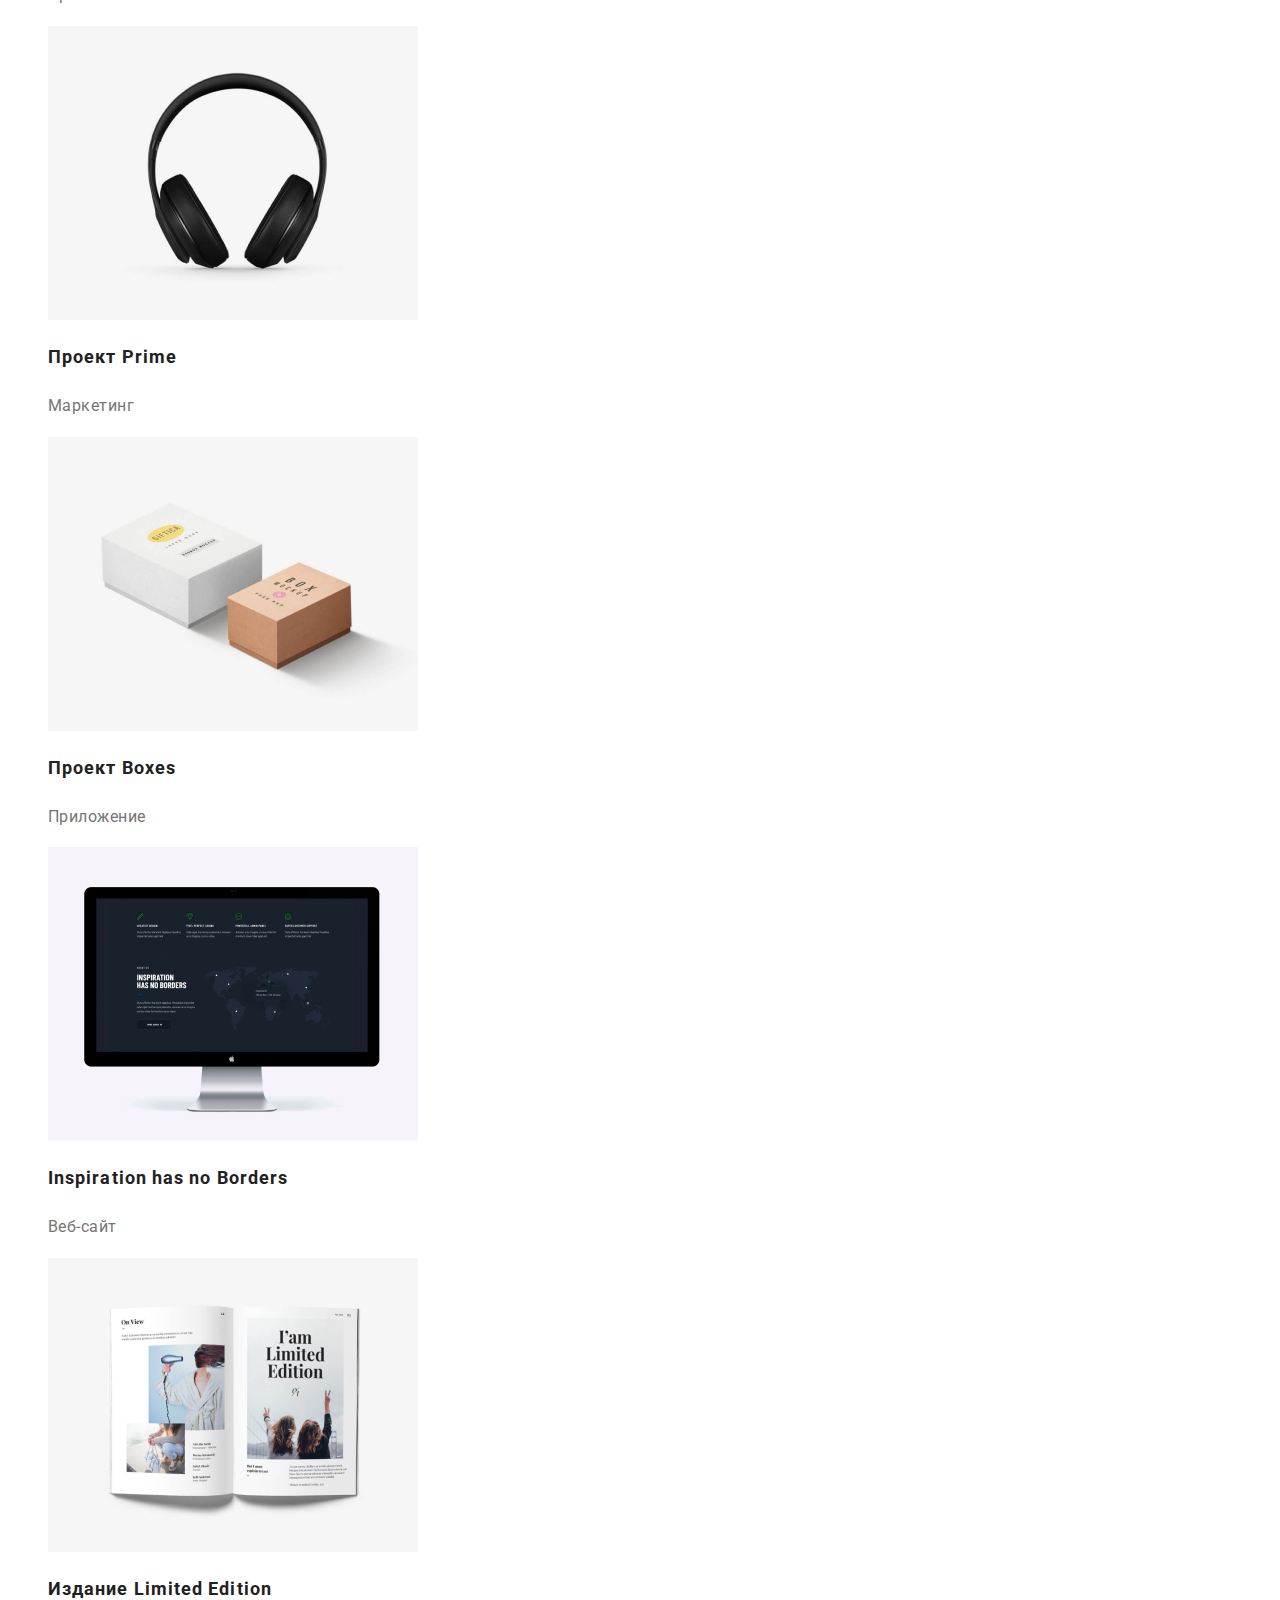
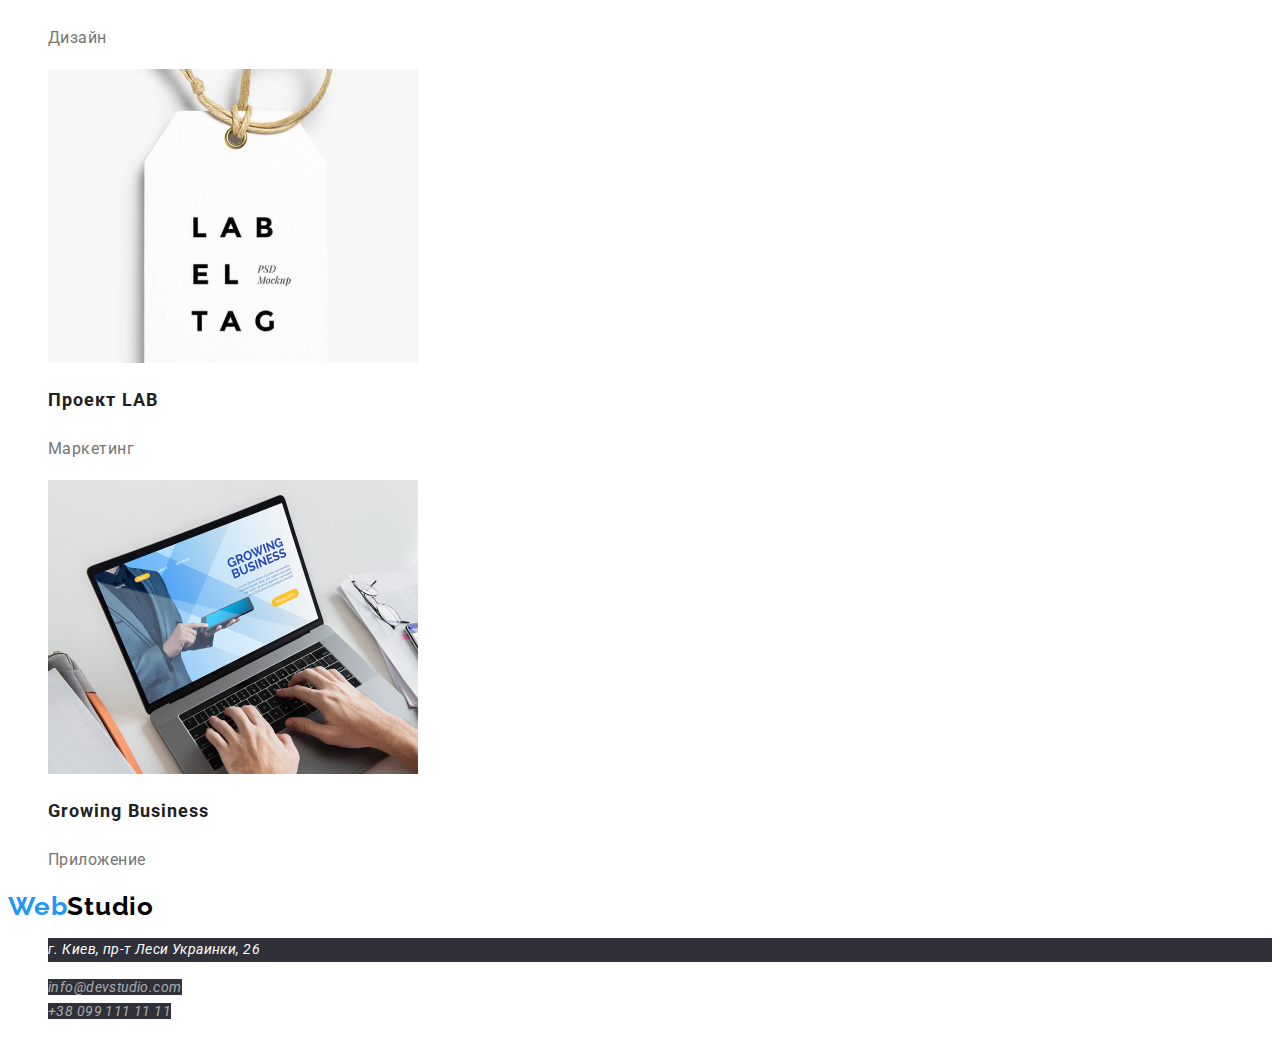
==== commit 29fa6f14: "add selection current list" ====
--- a/portfolio.html
+++ b/portfolio.html
@@ -13,8 +13,8 @@
         <nav>
             <a class="logo" href="./index.html">Web<span class="logo-part">Studio</span></a>
         <ul class="list-nav">
-            <li><a href="./index.html">Студия</a></li>
-            <li><a href="#">Портфолио</a></li>
+            <li><a href="./index.html" >Студия</a></li>
+            <li><a href="#" class="current">Портфолио</a></li>
             <li><a href="#">Контакты</a></li>
         </ul>
         </nav>
--- a/css/style.css
+++ b/css/style.css
@@ -30,6 +30,9 @@
     font-size: 14px;
     line-height: 1.14;
     letter-spacing: 0.02em;
+}
+.list-nav .current {
+    color: #2196F3;
 }
 .address-header a {
     text-decoration: none;
